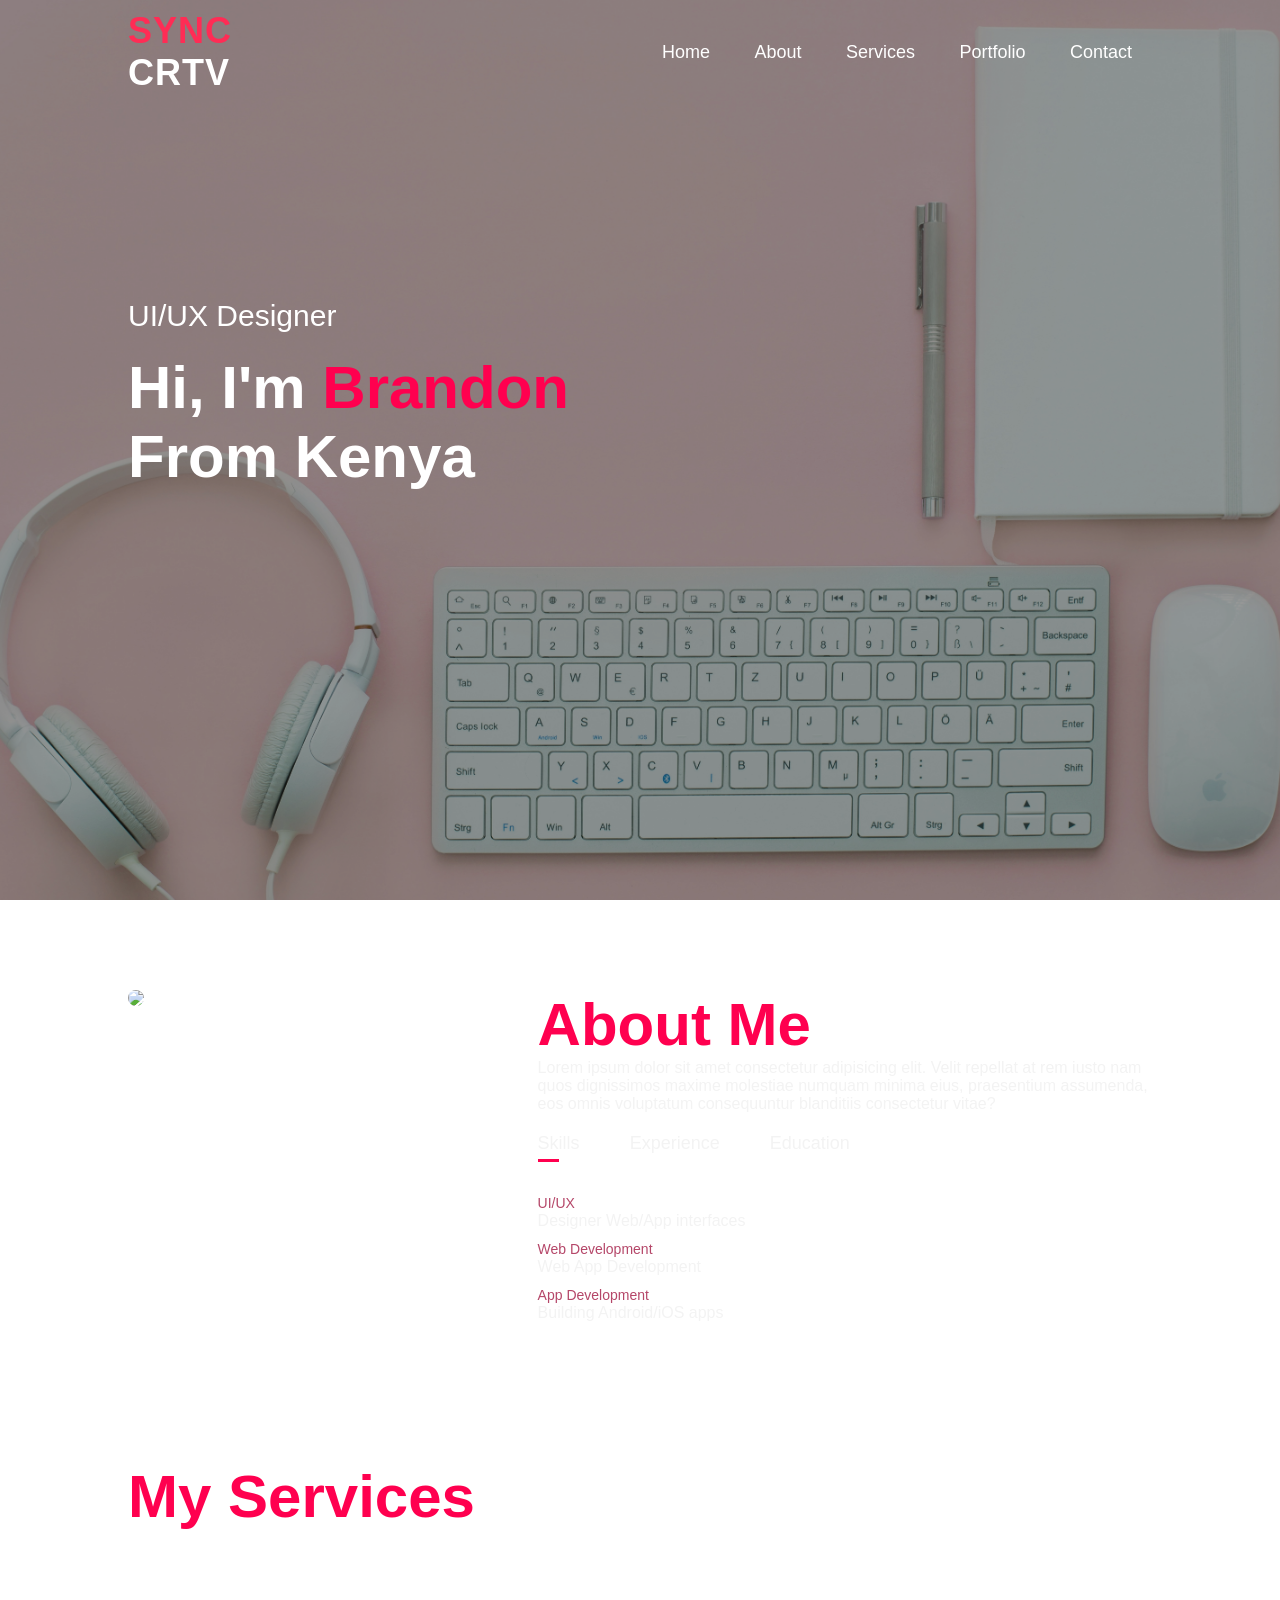
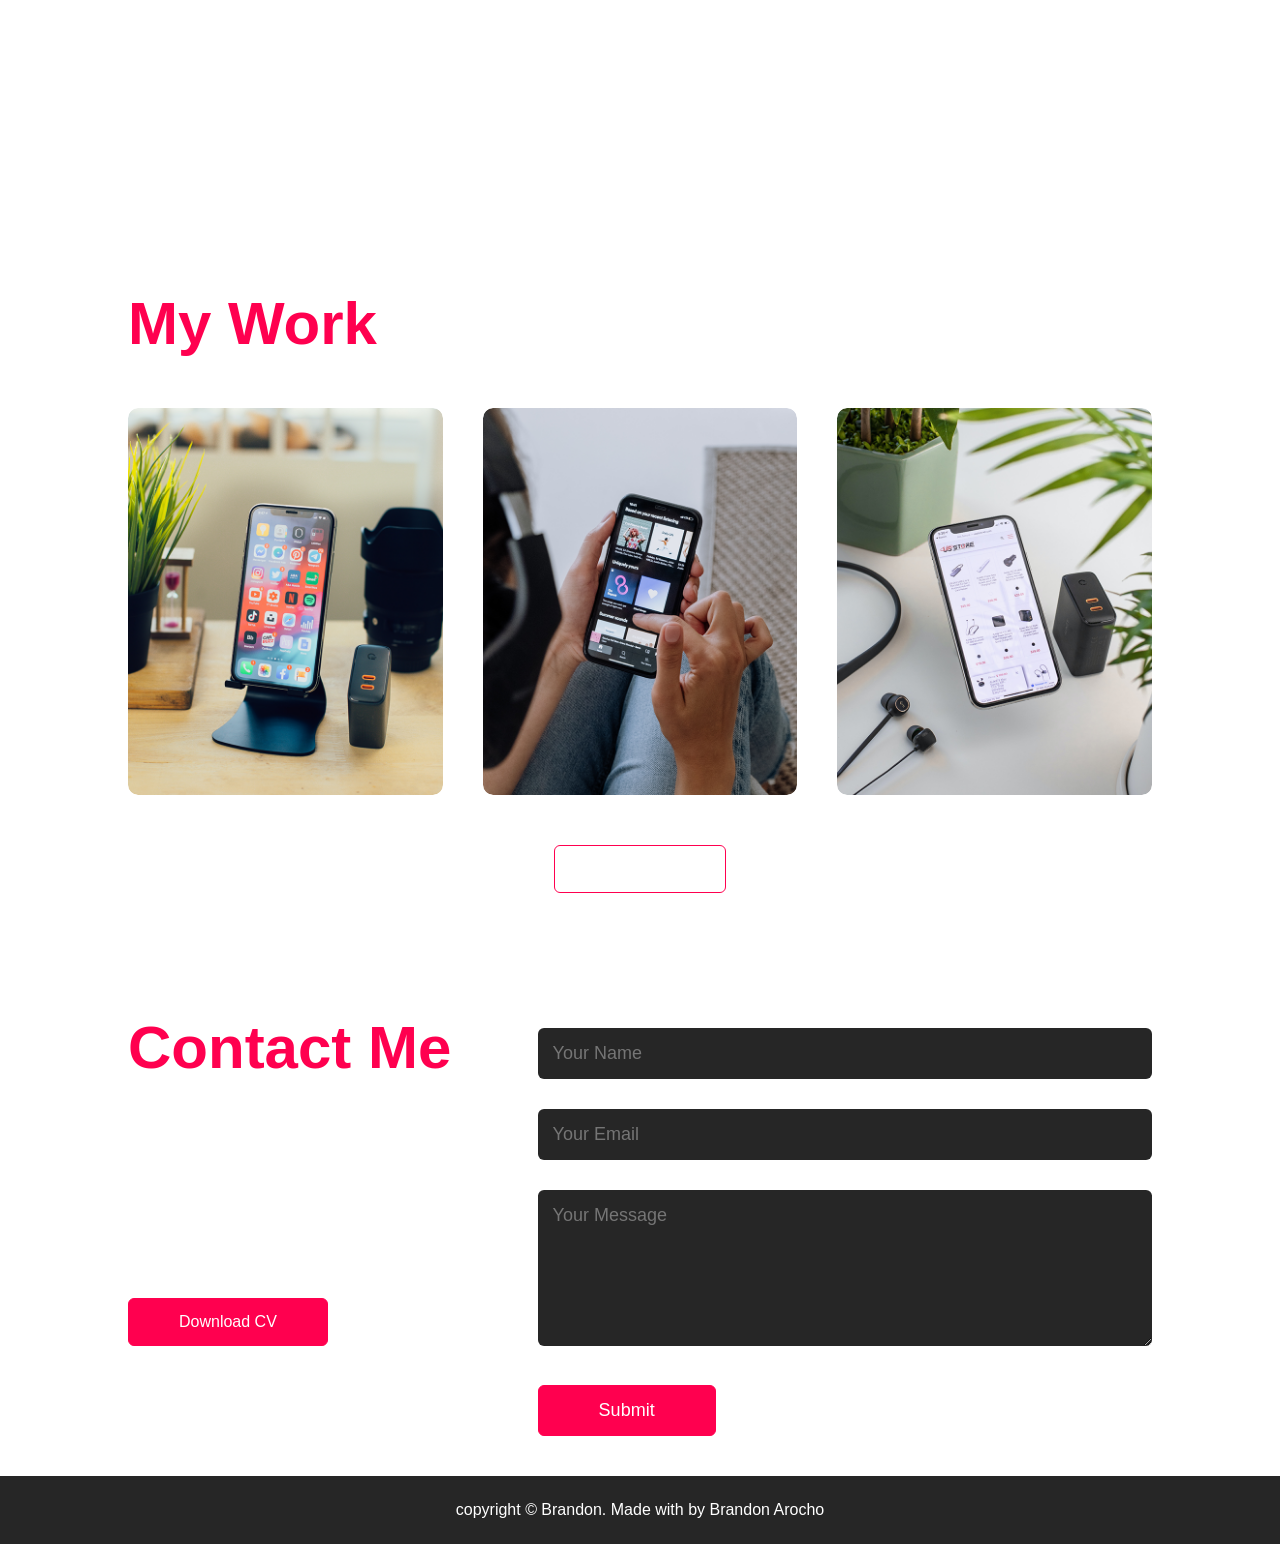
==== index.html @ b4cb6a2a "pushing my website" ====
<!DOCTYPE html>
<html lang="en">
<head>
    <meta charset="UTF-8">
    <meta name="viewport" content="width=device-width, initial-scale=1.0">
    <title>Portfolio</title>
    <link rel="stylesheet" href="style.css">
    <script src="https://kit.fontawesome.com/86b537907d.js" crossorigin="anonymous"></script>
</head>
<body>
    
    
    <div id="header">
        <div class="container">
            <nav>
                <!-- <h1 class="logo me-auto"><a href="index.html">SYNC CRTV</a></h1> -->
            <!-- <a href="#header"><img src="images/logo.png" class="logo"></a>     -->
                <h1 class="logo me-auto">
                    <a href="#header">
                        <span class="highlight">SYNC</span><br> CRTV
                    </a>
                </h1>
                <ul id="sidemenu">
                    <li><a href="#header">Home</a></li>
                    <li><a href="#about">About</a></li>
                    <li><a href="#services">Services</a></li>
                    <li><a href="#portfolio">Portfolio</a></li>
                    <li><a href="#contact">Contact</a></li>
                    <i class="fa-solid fa-xmark" onclick="closemenu()"></i>
                </ul>
                <i class="fa-solid fa-bars" onclick="openmenu()"></i>
            </nav>
            <div class="header-text">
                <p>UI/UX Designer</p>
                <h1>Hi, I'm <span>Brandon</span><br>From Kenya</h1>
            </div>
        </div>
    </div>



    

                    <!-- ABOUT SECTION -->


<div id="about">
    <div class="container">
        <div class="row">
            <div class="about-col-1">
                <img src="images/user2.jpg">
            </div>
            <div class="about-col-2">
                <h1 class="sub-title">About Me</h1>
                <p>Lorem ipsum dolor sit amet consectetur adipisicing elit. Velit repellat at rem iusto nam quos dignissimos maxime molestiae numquam minima eius, praesentium assumenda, eos omnis voluptatum consequuntur blanditiis consectetur vitae?</p>
                <div class="tab-titles">
                    <p class="tab-links active-link" onclick="opentab('skills')">Skills</p>
                    <p class="tab-links" onclick="opentab('experience')">Experience</p>
                    <p class="tab-links" onclick="opentab('education')">Education</p>
                </div>
                <div class="tab-contents active-tab" id="skills">
                    <ul>
                        <li><span>UI/UX</span><br>Designer Web/App interfaces</li>
                        <li><span>Web Development</span><br>Web App Development</li>
                        <li><span>App Development</span><br>Building Android/iOS apps</li>
                    </ul>
                </div>
                <div class="tab-contents" id="experience">
                    <ul>
                        <li><span>2024 - Current</span><br> Freelance WEB/APP Developer</li>
                    </ul>
                </div>
                <div class="tab-contents" id="education">
                    <ul>
                        <li><span>2023</span><br>WEB Development at Inceptor School of Tech</li>
                        <li><span>2024</span><br>App Development at Inceptor School of Tech</li>
                        <li><span>2024</span><br>UI/UX Design Training at Inceptor School of Tech</li>
                    </ul>
                </div>
            </div>
        </div>
    </div>
</div>

                <!-- SERVICES SECTION -->


<div id="services">
    <div class="container">
        <h1 class="sub-title">My Services</h1>
        <div class="services-list">
            <div>
                <i class="fa-solid fa-code"></i>
                <h2>Web Design</h2>
                <p>Lorem ipsum dolor sit amet, consectetur adipisicing elit. Sed nulla nibh,
                tincidunt sit amet sapien quis.</p>
                <a href="#">Learn More</a>
            </div>
            <div>
                <i class="fa-solid fa-crop"></i>
                <h2>UI/UX Design</h2>
                <p>Lorem ipsum dolor sit amet, consectetur adipisicing elit. Sed nulla nibh,
                tincidunt sit amet sapien quis.</p>
                <a href="#">Learn More</a>
            </div>
            <div>
                <i class="fa-brands fa-app-store"></i>
                <h2>APP Design</h2>
                <p>Lorem ipsum dolor sit amet, consectetur adipisicing elit. Sed nulla nibh,
                tincidunt sit amet sapien quis.</p>
                <a href="#">Learn More</a>
            </div>
        </div>
    </div>
</div>


        <!-- PORTFOLIO SECTION -->

<div id="portfolio">
    <div class="container">
        <h1 class="sub-title">My Work</h1>
        <div class="work-list">
            <div class="work">
                <img src="images/work-1.png">
                <div class="layer">
                    <h3>Social Media App</h3>
                    <p>The app connects you to talented people around the world.
                        Download it from the play/App store</p>
                        <a href="#"><i class="fa-solid fa-arrow-up-right-from-square"></i></a>
                    
                </div>
            </div>
            <div class="work">
                <img src="images/work-2.png">
                <div class="layer">
                    <h3>Music App</h3>
                    <p>The app connects you to all the music around the world.
                        Download it from the play/App store</p>
                        <a href="#"><i class="fa-solid fa-arrow-up-right-from-square"></i></a>
                    
                </div>
            </div>
            <div class="work">
                <img src="images/work-3.png">
                <div class="layer">
                    <h3>Online Shopping App</h3>
                    <p>The app connects you to sellers around the world.
                        Download it from the play/App store</p>
                        <a href="#"><i class="fa-solid fa-arrow-up-right-from-square"></i></a>
                    
                </div>
            </div>
        </div>
        <a href="#" class="btn">See More</a>
    </div>
</div> 


        <!-- CONTACT SECTION -->

<div id="contact">
    <div class="container">
        <div class="row">
            <div class="contact-left">
                <h1 class="sub-title">Contact Me</h1>
                <p><i class="fa-regular fa-envelope"></i> brandonarocho4@icloud.com</p>
                <p><i class="fa-solid fa-phone"></i> +254799313219</p>
                <div class="social-icons">
                    <a href="https://www.facebook.com/profile.php?id=61588145056865"><i class="fa-brands fa-facebook-f"></i></a>
                    <a href="https://x.com/arochoRA"><i class="fa-brands fa-x-twitter"></i></a>
                    <a href="https://www.instagram.com/ar.ocho_/"><i class="fa-brands fa-instagram"></i></a>
                    <a href="https://www.linkedin.com/in/brandon-arocho-05258331b/"><i class="fa-brands fa-linkedin"></i></a>
                </div>
                <a href="images/my-cv.pdf" download class="btn btn2">Download CV</a>
            </div>
            <div class="contact-right">
                <form name="submit-to-google-sheet">
                    <input type="text" name="Name" placeholder="Your Name" required>
                    <input type="email" name="Email" placeholder="Your Email" required>
                    <textarea name="Message" rows="6" placeholder="Your Message"></textarea>
                    <button type="submit" class="btn btn2">Submit</button>
                </form>
                <span id="msg"></span>
            </div>
        </div>
    </div>
    <div class="copyright">
        <p>copyright © Brandon. Made with <i class="fa-solid fa-heart"></i> by Brandon Arocho</p>
    </div>
</div>

<script>

    var tablinks = document.getElementsByClassName("tab-links");
    var tabcontents = document.getElementsByClassName("tab-contents");

    function opentab(tabname){
        for(tablink of tablinks){
            tablink.classList.remove("active-link");
        }
        for(tabcontent of tabcontents){
            tabcontent.classList.remove("active-tab");
        }
        event.currentTarget.classList.add("active-link")
        document.getElementById(tabname).classList.add("active-tab")
    }
</script>

<script>

    var sidemenu = document.getElementById("sidemenu");

    function openmenu(){
        sidemenu.style.right = "0"
    }
    function closemenu(){
        sidemenu.style.right = "-200px"
    }

</script>

<script>
	const scriptURL = 'https://script.google.com/macros/s/AKfycbzEw1FMGxEgFEa3-8qNNPQ0cVUKPmU4CEDezecmMsQTl_d6wvA-6NLXHxyAZWgbp5OH/exec'
	const form = document.forms['submit-to-google-sheet']
    const msg = document.getElementById("msg")

	form.addEventListener('submit', e => {
		e.preventDefault()
		fetch(scriptURL, { method: 'POST', body: new FormData(form) })
			.then(response => response.json())
			.then(response => {
                msg.innerHTML = "Message sent successfully"
                setTimeout(function(){
                    msg.innerHTML=""
                },5000)
                form.reset()
            })
			.catch(error => console.error('Error!', error.message))
	})
</script>

<script>
const nav = document.querySelector("nav");
const header = document.getElementById("header");

window.addEventListener("scroll", () => {
  if (window.scrollY > header.offsetHeight) {
    nav.classList.add("sticky");
  } else {
    nav.classList.remove("sticky");
  }
});
</script>

</body>
</html>
---- style.css ----
*{
    margin: 0;
    padding: 0;
    font-family: 'Poppins', sans-serif;
    box-sizing: border-box;
}
html{
    scroll-behavior: smooth;
}
body{
    /* background: #f0b2eb; */
    color: #fff;
    margin: 0;
    padding: 0;
    background-image: url('images/background2.jpg');
    background-size: cover;        /* makes it fill the whole screen */
    background-position: center;   /* keeps it centered */
    background-repeat: no-repeat;  /* no tiling */
    background-attachment: fixed;  /* THIS makes it stay when scrolling */
}
#header{
    width: 100%;
    height: 100vh;
    /* background-image: url(images/background2.jpg);
    background-size: cover;
    background-position: center; */
}





.container{
    padding: 10px 10%;
}

nav{
    display: flex;
    align-items: center;
    justify-content: space-between;
    flex-wrap: wrap;
    transition: all 0.4s ease; /* smooth slide/fade */
}

/* sticky effect */
nav.sticky {
  position: fixed;
  top: -80px;           /* start hidden above */
  left: 0;
  width: 100%;
  z-index: 1000;

  /* subtle blur + semi-transparent background */
  background: rgba(255, 255, 255, 0.1);  /* adjust 0.1 → 0.3 for opacity */
  backdrop-filter: blur(10px);

  /* slide down animation */
  animation: slideDown 0.3s forwards;
}

/* keyframes for slide/fade */
@keyframes slideDown {
  from {
    top: -80px;
    opacity: 0;
  }
  to {
    top: 0;
    opacity: 1;
  }
}


.logo{
    width: 140px;
    cursor: pointer;
}

.logo a {
  text-decoration: none;
  font-weight: 700;
  color: #ffffff;
  font-family: Arial, sans-serif;
   font-size: 36px;
  letter-spacing: 1px;
  white-space: nowrap;
}

.logo .highlight {
  color: #ff2c55; /* colored part */
}

.logo a::after {
  content: "";
  color: #ffffff; /* dot at the end */
}

nav ul li{
    display: inline-block;
    list-style: none;
    margin: 10px 20px;
}

nav ul li a{
    color: #fff;
    text-decoration: none;
    font-size: 18px;
    position: relative;
}
nav ul li a::after{
    content: '';
    width: 0%;
    height: 3px;
    background: #ff004f;
    position: absolute;
    left: 0;
    bottom: -6px;
    transition: 0.5s;
}
nav ul li a:hover::after{
    width: 100%;
}

.header-text{
    margin-top: 20%;
    font-size: 30px;
}
.header-text h1{
    font-size: 60px;
    margin-top: 20px;
}
.header-text h1 span{
 color: #ff004f;
}

/* ABOUT SECTION */

#about{
    padding: 80px 0;
    color: #f3f3f3;
}
.row{
    display: flex;
    justify-content: space-between;
    flex-wrap: wrap;
}

.about-col-1{
    flex-basis: 35%;
}
.about-col-1 h1{
    color: #f0b2eb;
}
.about-col-1 img{
    width: 100%;
    border-radius: 15px;
}

.about-col-2{
    flex-basis: 60%;
}
.sub-title{
    font-size: 60px;
    font-weight: 600;
    color: #ff004f;
}
.tab-titles{
    display: flex;
    margin: 20px 0 40px;
}
.tab-links{
    margin-right: 50px;
    font-size: 18px;
    font-weight: 500;
    cursor: pointer;
    position: relative;
}
.tab-links::after{
    content: '';
    width: 0;
    height: 3px;
    background: #ff004f;
    position: absolute;
    left: 0;
    bottom: -8px;
    transition: 0.5s;
}

.tab-links.active-link::after{
width: 50%;
}
.tab-contents ul li{
    list-style: none;
    margin: 10px 0;
}
.tab-contents ul li span{
    color: #b54769;
    font-size: 14px;
}
.tab-contents{
    display: none;
}
.tab-contents.active-tab{
    display: block;
}


                /* SERVICES SECTION */


 #services{
    padding: 30px 0;
 }               
.services-list{
    display: grid;
    grid-template-columns: repeat(auto-fit, minmax(250px, 1fr));
    grid-gap: 40px;
    margin-top: 50px;
}
.services-list div{
    /* background: #262626; */
    padding: 40px;
    font-size: 13px;
    font-weight: 300;
    border-radius: 10px;
    transition: background 0.5s, transform 0.5s;
}
.services-list div i{
    font-size: 50px;
    margin-bottom: 30px;
}
.services-list div h2{
    font-size: 30px;
    font-weight: 500;
    margin-bottom: 15px;
}
.services-list div a{
    text-decoration: none;
    color: #fff;
    font-size: 12px;
    margin-top: 20px;
    display: inline-block;
}
.services-list div:hover{
    background: #ff004f;
    transform: translateY(-10px);
}

        /* portfolio */

#portfolio{
    padding: 50px 0;
}
.work-list{
    display: grid;
    grid-template-columns: repeat(auto-fit, minmax(250px, 1fr));
    grid-gap: 40px;
    margin-top: 50px;
}
.work{
    border-radius: 10px;
    position: relative;
    overflow: hidden;
}
.work img{
    width: 100%;
    border-radius: 10px;
    display: block;
    transition: transform 0.5s;
}
.layer{
    width: 100%;
    height: 0;
    background: linear-gradient(rgba(0,0,0,0.6), #ff004f);
    border-radius: 10px;
    position: absolute;
    left: 0;
    bottom: 0;
    overflow: hidden;
    display: flex;
    align-items: center;
    justify-content: center;
    flex-direction: column;
    padding: 0 40px;
    text-align: center;
    font-size: 14px;
    transition: height 0.5s;
}
.layer h3{
    font-weight: 500;
    margin-bottom: 20px;
}
.layer a{
    margin-top: 20px;
    color: #ff004f;
    text-decoration: none;
    font-size: 18px;
    line-height: 60px;
    background: #fff;
    width: 60px;
    height: 60px;
    border-radius: 50%;
    text-align: center;
}
.work:hover img{
    transform: scale(1.1);
}
.work:hover .layer{
    height: 100%;
}
.btn{
    display: block;
    margin: 50px auto;
    width: fit-content;
    border: 1px solid #ff004f;
    padding: 14px 50px;
    border-radius: 6px;
    text-decoration: none;
    color: #fff;
    transition: 0.5s;
}
.btn:hover{
    background: #ff004f;
}


        /* CONTACT SECTION */

.contact-left{
    flex-basis: 35%;
}
.contact-right{
    flex-basis: 60%;
}
.contact-left p{
    margin-top: 30px;
}
.contact-left p i{
    color: #ff004f;
    margin-right: 15px;
    font-size: 25px;
}
.social-icons{
    margin-top: 30px;
}
.social-icons a{
    text-decoration: none;
    font-size: 30px;
    margin-right: 15px;
    color: #ababab;
    display: inline-block;
    transition: transform 0.5s;
}
.social-icons a:hover{
    color: #ff004f;
    transform: translateY(-5px);
}
.btn.btn2{
    display: inline-block;
    background: #ff004f;
}
.contact-right form{
    width: 100%;
}
form input, form textarea{
    width: 100%;
    border: 0;
    outline: none;
    background: #262626;
    padding: 15px;
    margin: 15px 0;
    color: #fff;
    font-size: 18px;
    border-radius: 6px;
}
form .btn2{
    padding: 14px 60px;
    font-size: 18px;
    margin-top: 20px;
    cursor: pointer;

}
.copyright{
    width: 100%;
    text-align: center;
    padding: 25px 0;
    background: #262626;
    font-weight: 300;
    margin-top: 20px;
}
.copyright i{
    color: #ff004f;
}

/* --------------------------- css for small screens ---------------*/
nav .fa-solid{
    display: none;
}

@media only screen and (max-width: 600px){
/* #header{
    background-image: url(images/phone-background.png);
} */
.header-text{
    margin-top: 100%;
    font-size: 16px;
}
.header-text h1{
    font-size: 30px;
}
nav .fa-solid{
    display: block;
    font-size: 25px;
}
nav ul{
    background: #ff004f;
    position: fixed;
    top: 0;
    right: -200px;
    width: 200px;
    height: 100vh;
    padding-top: 50px;
    z-index: 2;
    transition: right 0.5s;
}
nav ul li{
    display: block;
    margin: 25px;
}
nav ul .fa-solid{
    position: absolute;
    top: 25px;
    left: 25px;
    cursor: pointer;
}
.sub-title{
    font-size: 40px;
}
.about-col-1, .about-col-2{
    flex-basis: 100%;
}
.about-col-1{
    margin-bottom: 30px;
}
.about-col-2{
    font-size: 14px;
}
.tab-links{
    font-size: 16px;
    margin-right: 20px;
}
.contact-left, .contact-right{
    flex-basis: 100%;
}
.copyright{
    font-size: 14px;
}
}
#msg{
    color: #61b752;
    margin-top: -40px;
    display: block;
}



/* background layer */
body::before {
  content: "";
  position: fixed;
  inset: 0;
  background: url('your-image.jpg') center/cover no-repeat;
  z-index: -2;
}

/* overlay layer */
body::after {
  content: "";
  position: fixed;
  inset: 0;
  background: rgba(0,0,0,0.4);
  z-index: -1;
}
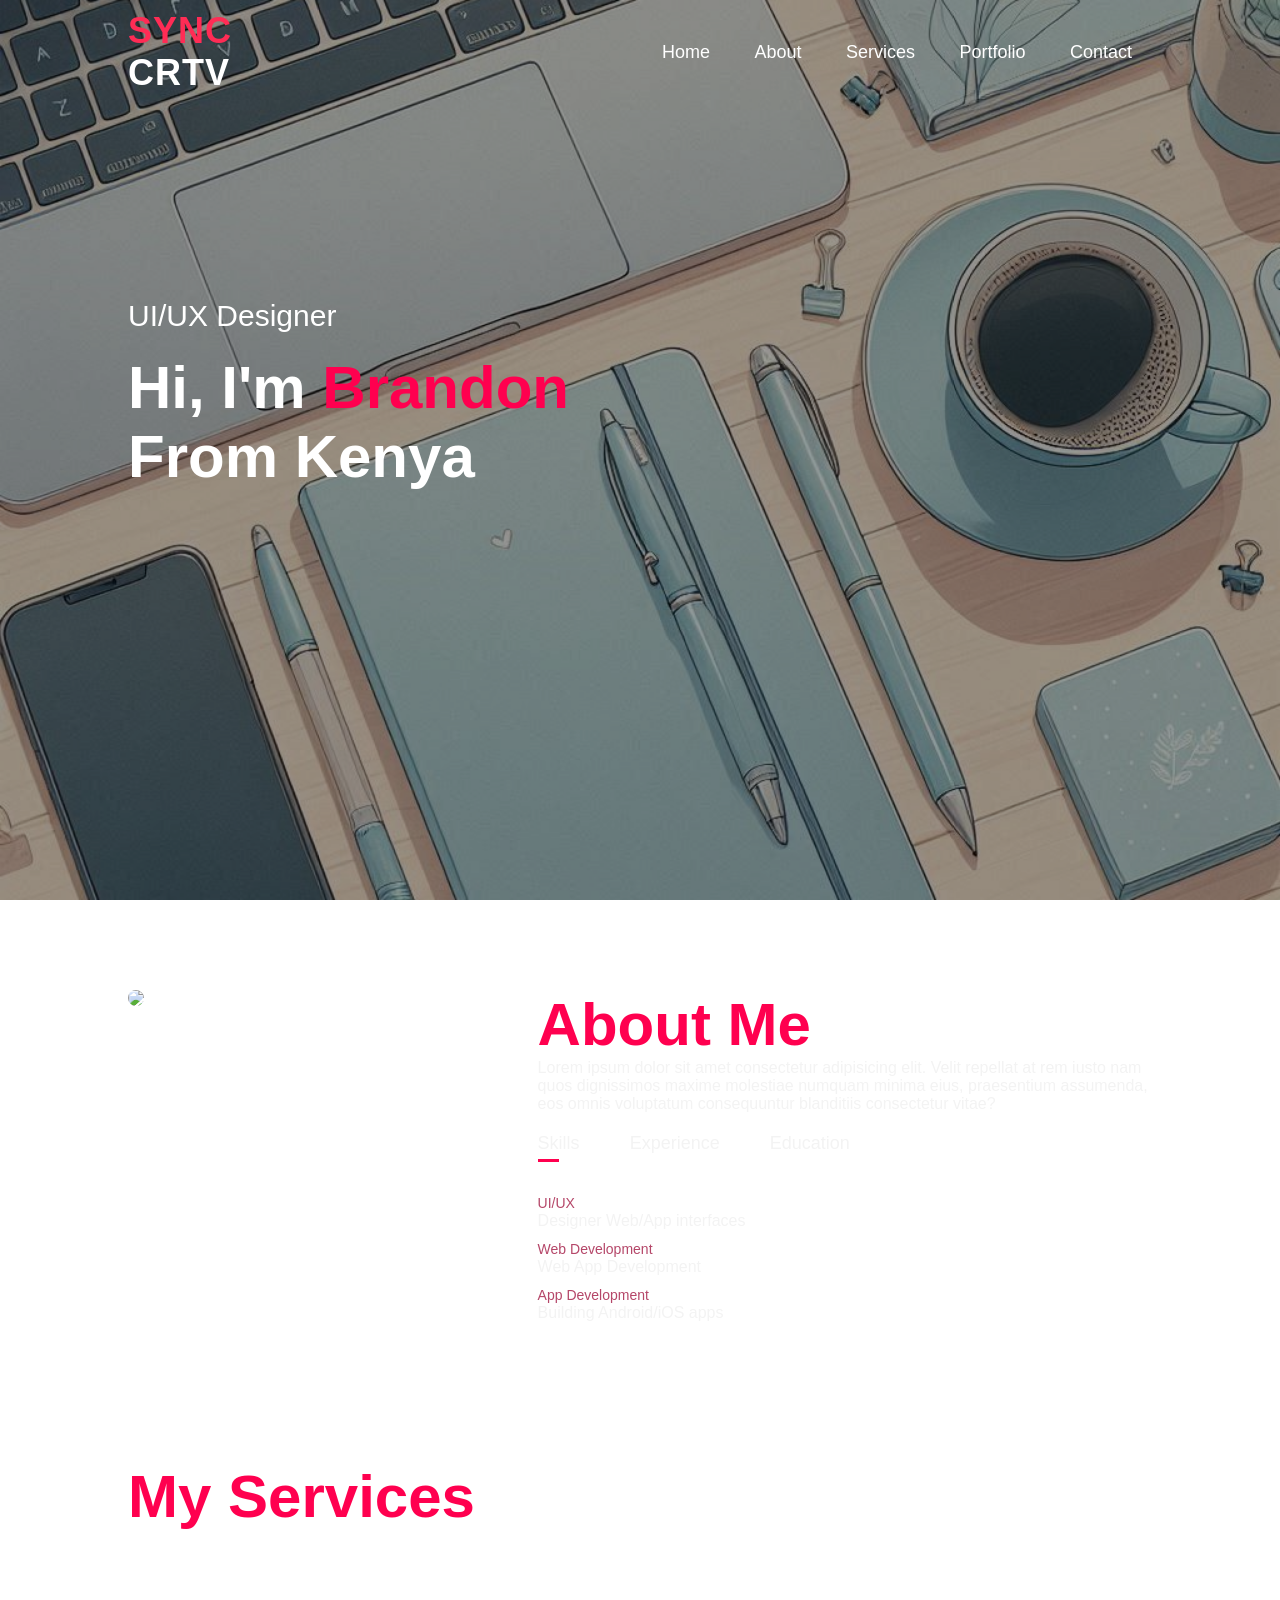
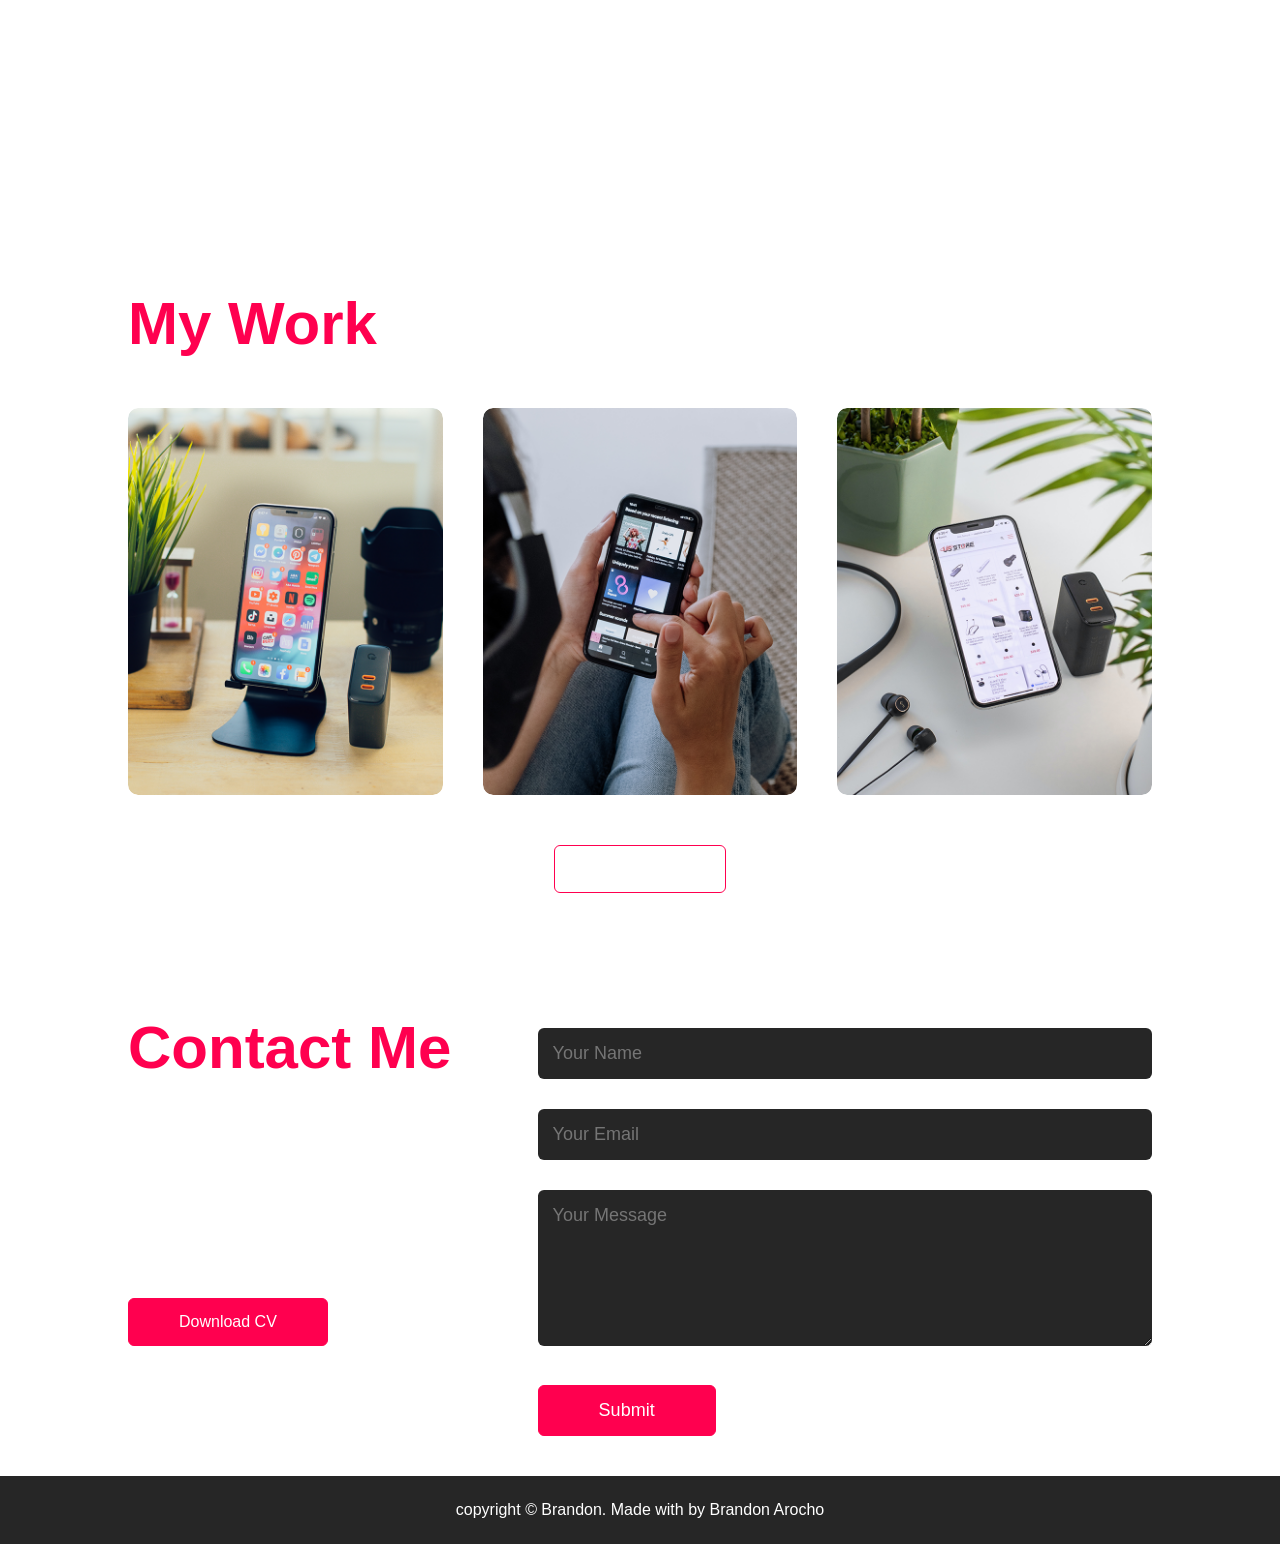
==== commit 7dd18227: "Updated portfolio content" ====
--- a/index.html
+++ b/index.html
@@ -190,6 +190,8 @@
     </div>
 </div>
 
+<div class="bg"></div>
+
 <script>
 
     var tablinks = document.getElementsByClassName("tab-links");
--- a/style.css
+++ b/style.css
@@ -398,6 +398,16 @@
 }
 
 @media only screen and (max-width: 600px){
+
+
+body {
+    background-image: url('images/background_mbl.jpg');
+    background-size: cover;
+    background-position: top center; /* 👈 key fix */
+  }
+
+
+
 /* #header{
     background-image: url(images/phone-background.png);
 } */
@@ -480,4 +490,12 @@
   inset: 0;
   background: rgba(0,0,0,0.4);
   z-index: -1;
+}
+
+
+.bg {
+  position: fixed;
+  inset: 0;
+  background: url('images/background_mbl.jpg') center/cover no-repeat;
+  z-index: -1;
 }
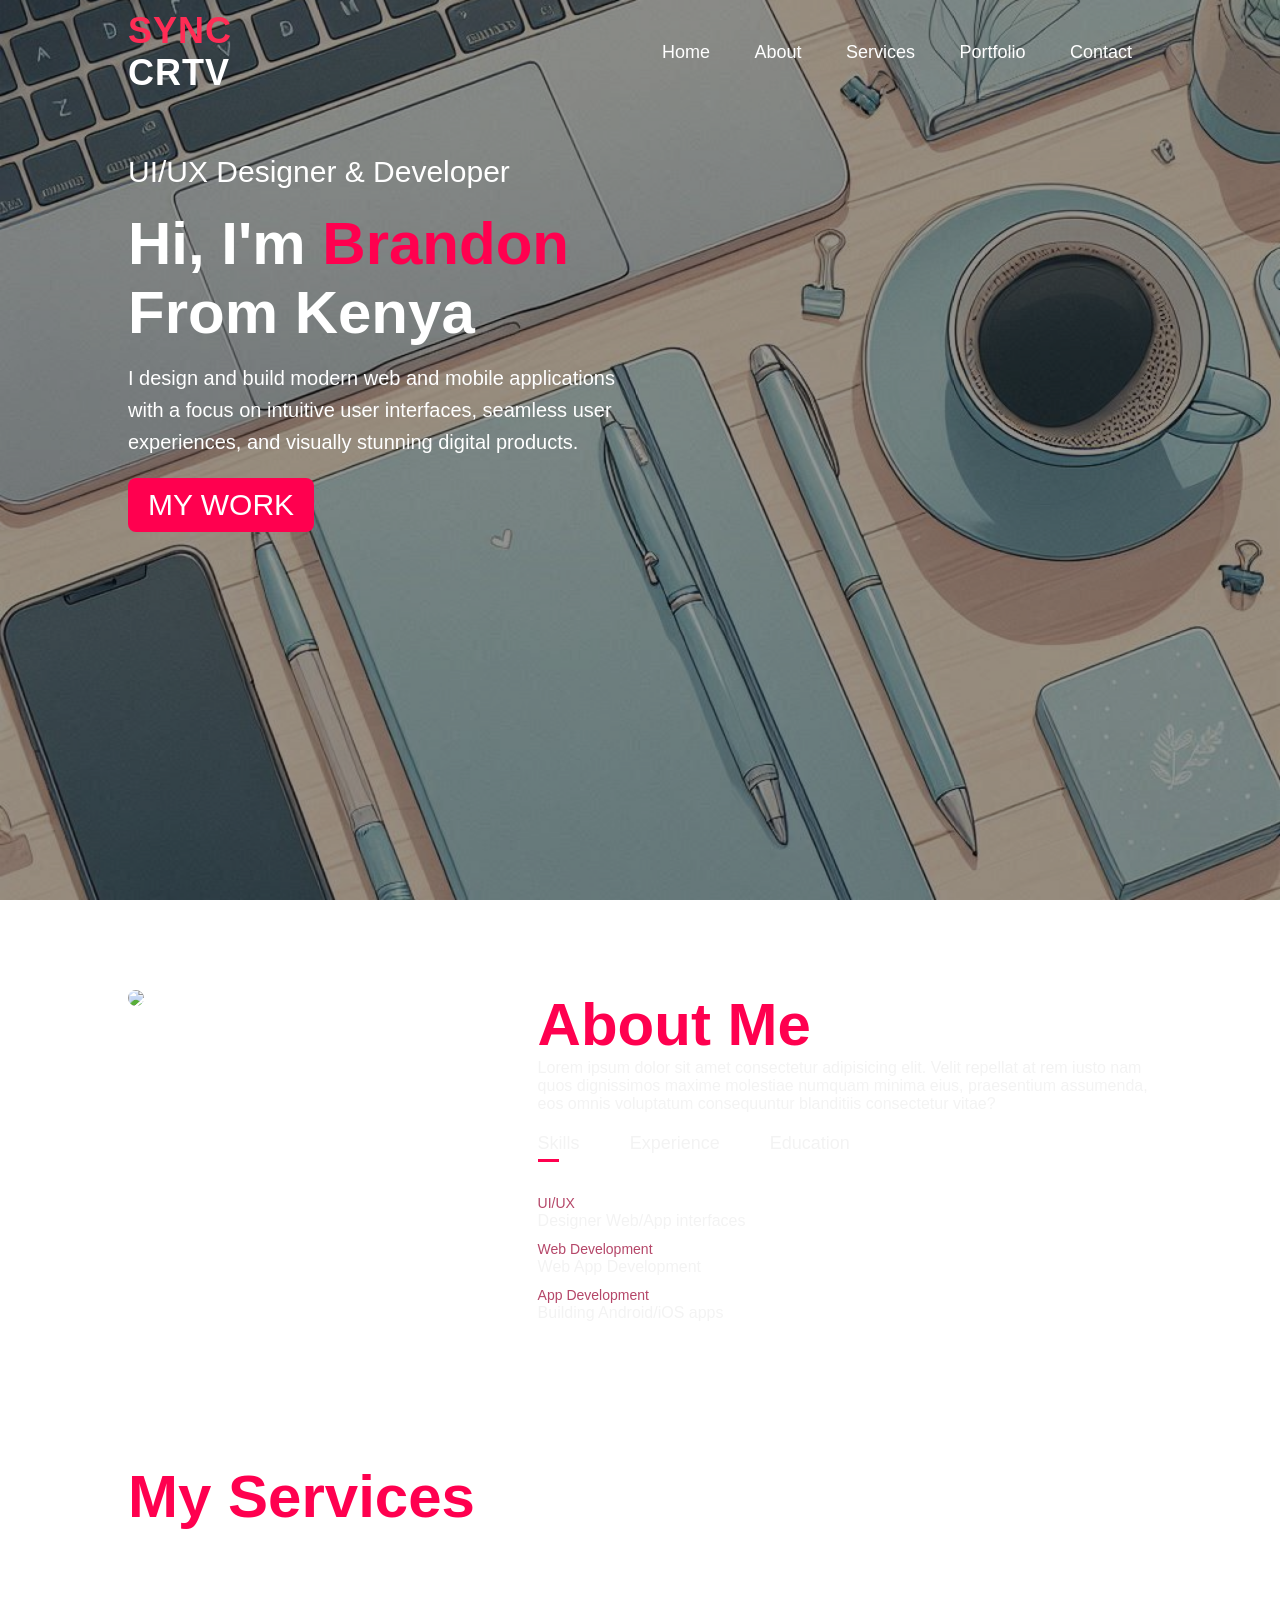
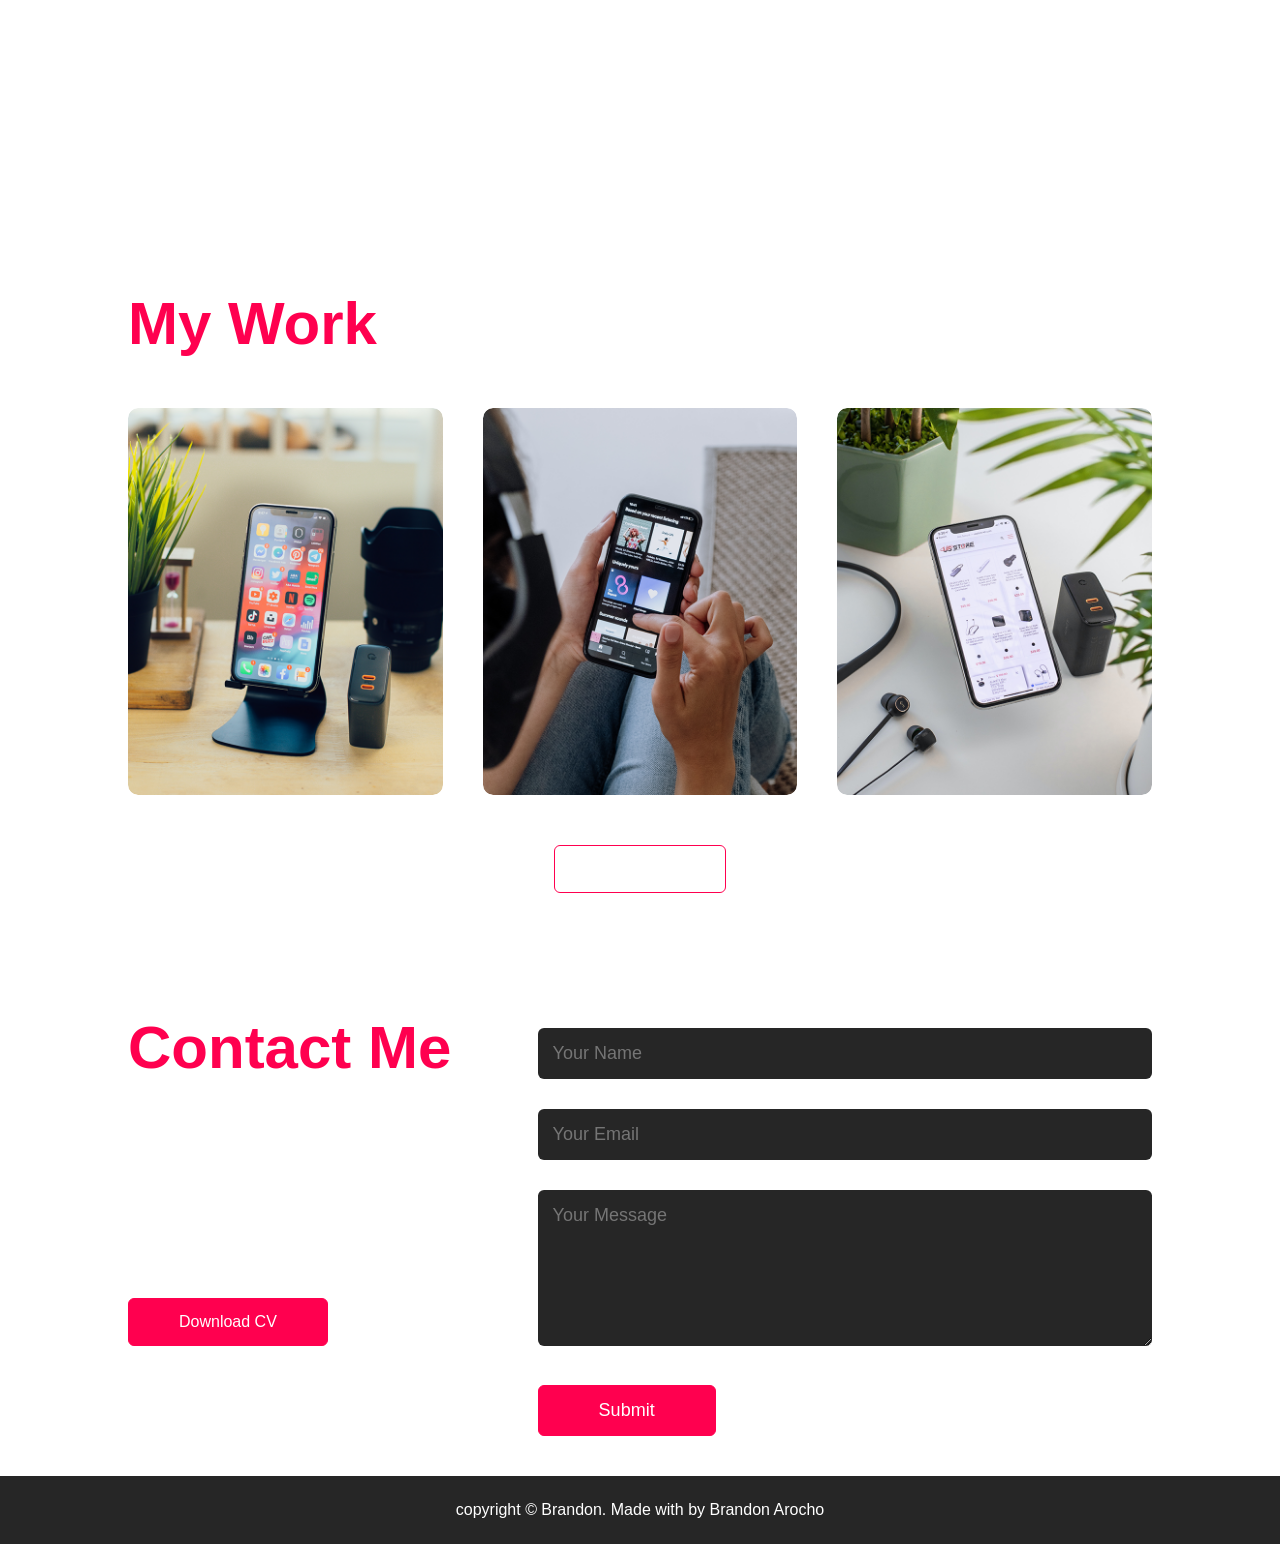
==== commit 957cacd9: "Updated portfolio content" ====
--- a/index.html
+++ b/index.html
@@ -5,6 +5,7 @@
     <meta name="viewport" content="width=device-width, initial-scale=1.0">
     <title>Portfolio</title>
     <link rel="stylesheet" href="style.css">
+    <link rel="stylesheet" href="header.css">
     <script src="https://kit.fontawesome.com/86b537907d.js" crossorigin="anonymous"></script>
 </head>
 <body>
@@ -31,8 +32,12 @@
                 <i class="fa-solid fa-bars" onclick="openmenu()"></i>
             </nav>
             <div class="header-text">
-                <p>UI/UX Designer</p>
+                <p>UI/UX Designer & Developer</p>
                 <h1>Hi, I'm <span>Brandon</span><br>From Kenya</h1>
+                <p class="hero-subtext">
+                    I design and build modern web and mobile applications with a focus on intuitive user interfaces, seamless user experiences, and visually stunning digital products.
+                </p>
+                <a href="products.html" class="hero-cta">MY WORK</a>
             </div>
         </div>
     </div>
@@ -127,7 +132,7 @@
                     <h3>Social Media App</h3>
                     <p>The app connects you to talented people around the world.
                         Download it from the play/App store</p>
-                        <a href="#"><i class="fa-solid fa-arrow-up-right-from-square"></i></a>
+                        <a href="work.html?id=1" class="card"><i class="fa-solid fa-arrow-up-right-from-square"></i></a>
                     
                 </div>
             </div>
@@ -137,7 +142,7 @@
                     <h3>Music App</h3>
                     <p>The app connects you to all the music around the world.
                         Download it from the play/App store</p>
-                        <a href="#"><i class="fa-solid fa-arrow-up-right-from-square"></i></a>
+                        <a href="work.html?id=2" class="card"><i class="fa-solid fa-arrow-up-right-from-square"></i></a>
                     
                 </div>
             </div>
@@ -147,12 +152,12 @@
                     <h3>Online Shopping App</h3>
                     <p>The app connects you to sellers around the world.
                         Download it from the play/App store</p>
-                        <a href="#"><i class="fa-solid fa-arrow-up-right-from-square"></i></a>
+                        <a href="work.html?id=3" class="card"><i class="fa-solid fa-arrow-up-right-from-square"></i></a>
                     
                 </div>
             </div>
         </div>
-        <a href="#" class="btn">See More</a>
+        <a href="products.html" class="btn">See More</a>
     </div>
 </div> 
 
@@ -210,16 +215,15 @@
 </script>
 
 <script>
-
     var sidemenu = document.getElementById("sidemenu");
 
     function openmenu(){
-        sidemenu.style.right = "0"
+        sidemenu.classList.add("active");
     }
+
     function closemenu(){
-        sidemenu.style.right = "-200px"
+        sidemenu.classList.remove("active");
     }
-
 </script>
 
 <script>
@@ -255,5 +259,20 @@
 });
 </script>
 
+
+<script id="hero_anim_js">
+window.addEventListener('DOMContentLoaded', () => {
+    const heroText = document.querySelector('.header-text');
+    const ctaButton = document.querySelector('.hero-cta');
+
+    // Add visible class after short delay
+    setTimeout(() => {
+        heroText.classList.add('visible');
+        if (ctaButton) ctaButton.classList.add('visible');
+    }, 100); // small delay to allow CSS transition
+});
+</script>
+
+
 </body>
 </html>
--- a/style.css
+++ b/style.css
@@ -27,6 +27,32 @@
 }
 
 
+.hero-cta {
+    display: inline-block;
+    margin-top: 20px;
+    padding: 10px 20px;
+    background: #ff004f; /* blush pink accent */
+    color: #fff;
+    font-weight: 500; /* medium, bold but not too heavy */
+    border-radius: 8px;
+    text-decoration: none;
+    transition: transform 0.2s, background 0.2s;
+}
+
+.hero-cta:hover {
+    background: #e60046; /* slightly darker on hover */
+    transform: translateY(-2px);
+}
+
+.header-text .hero-subtext {
+    font-size: 20px;
+    line-height: 1.6;
+    margin-top: 15px;
+    max-width: 500px; /* keeps it neat */
+    color: #fff; /* or blush pink if you prefer */
+    font-weight: 400; /* makes it normal weight, not bold */
+}
+
 
 
 
@@ -122,7 +148,7 @@
 }
 
 .header-text{
-    margin-top: 20%;
+    margin-top: 6%;
     font-size: 30px;
 }
 .header-text h1{
@@ -412,7 +438,7 @@
     background-image: url(images/phone-background.png);
 } */
 .header-text{
-    margin-top: 100%;
+    margin-top: 40%;
     font-size: 16px;
 }
 .header-text h1{
@@ -426,13 +452,23 @@
     background: #ff004f;
     position: fixed;
     top: 0;
-    right: -200px;
+    right: 0;
     width: 200px;
     height: 100vh;
     padding-top: 50px;
     z-index: 2;
-    transition: right 0.5s;
-}
+
+    transform: translateX(100%); /* hidden */
+    transition: transform 0.3s ease;
+    will-change: transform;
+}
+
+/* when menu is open */
+nav ul.active{
+    transform: translateX(0);
+}
+
+
 nav ul li{
     display: block;
     margin: 25px;
@@ -466,6 +502,8 @@
     font-size: 14px;
 }
 }
+
+
 #msg{
     color: #61b752;
     margin-top: -40px;
@@ -498,4 +536,8 @@
   inset: 0;
   background: url('images/background_mbl.jpg') center/cover no-repeat;
   z-index: -1;
-}+}
+
+/* Products SECTION */
+
+
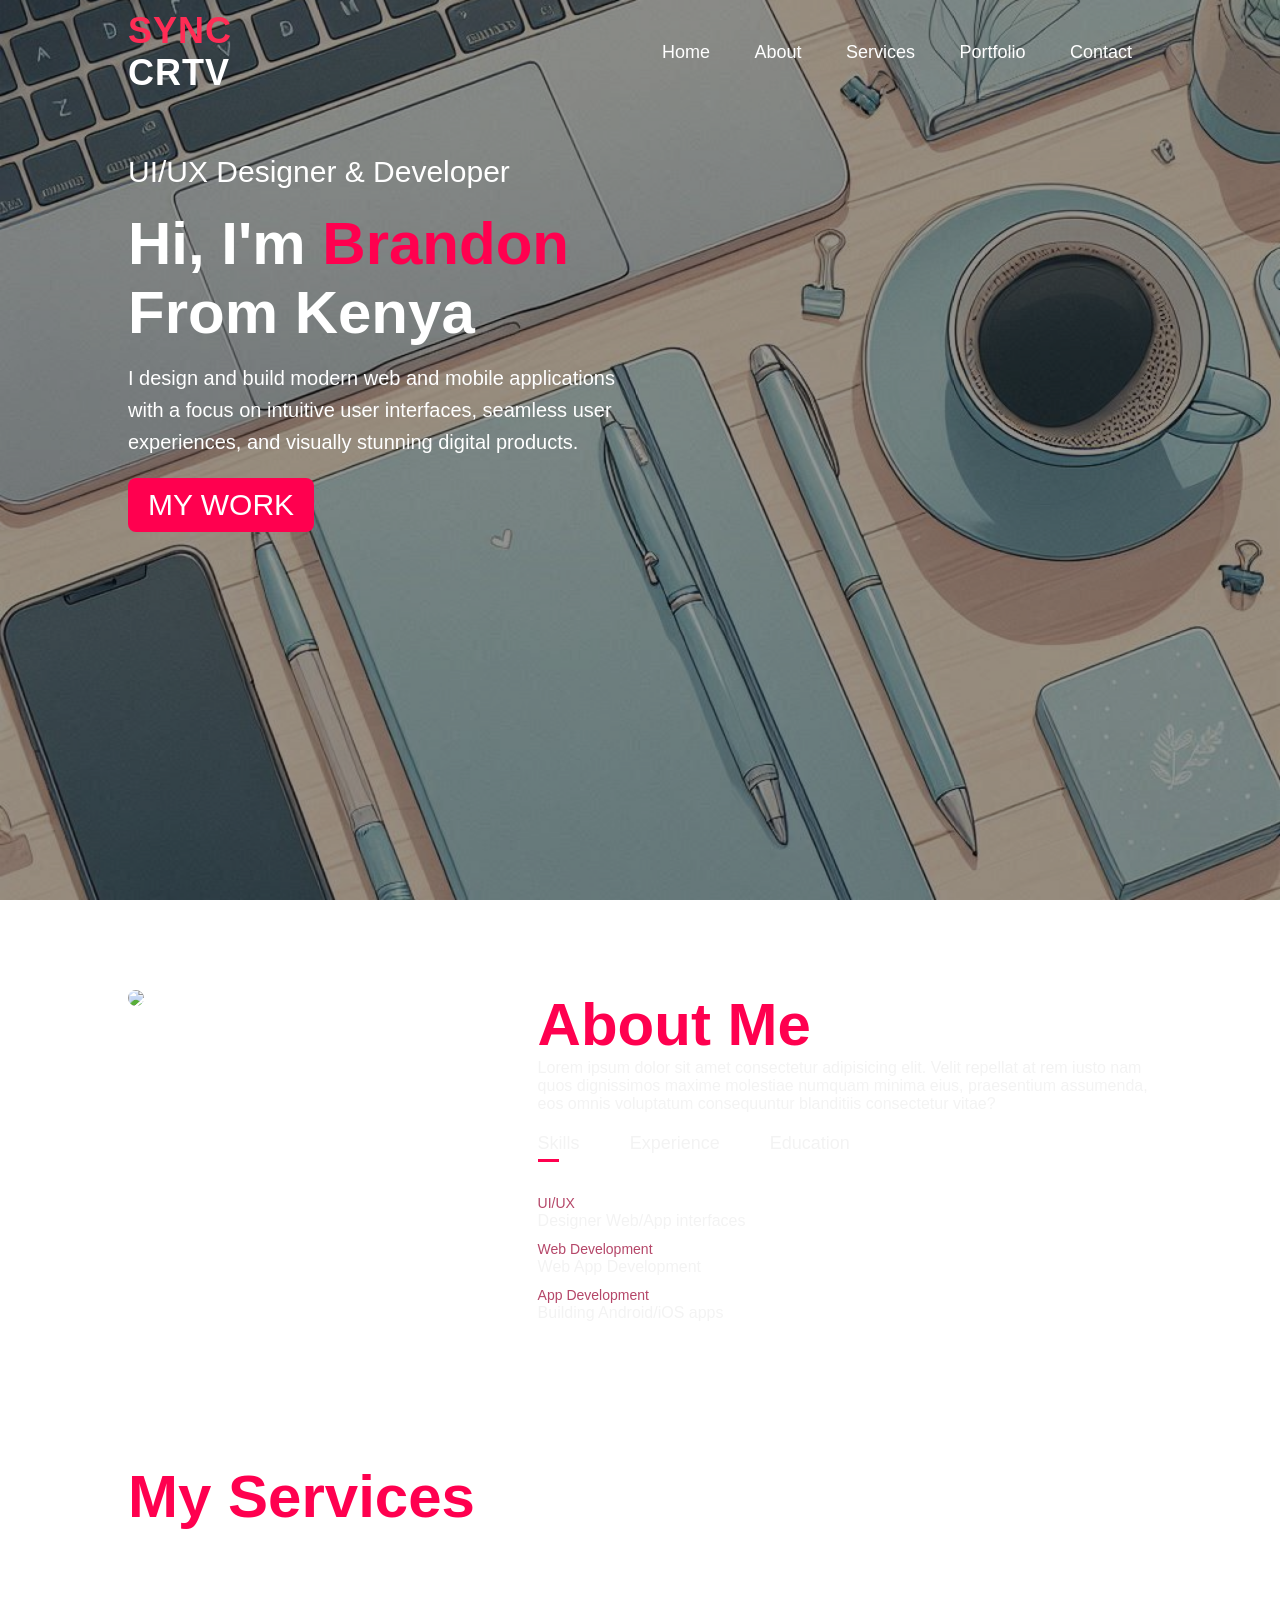
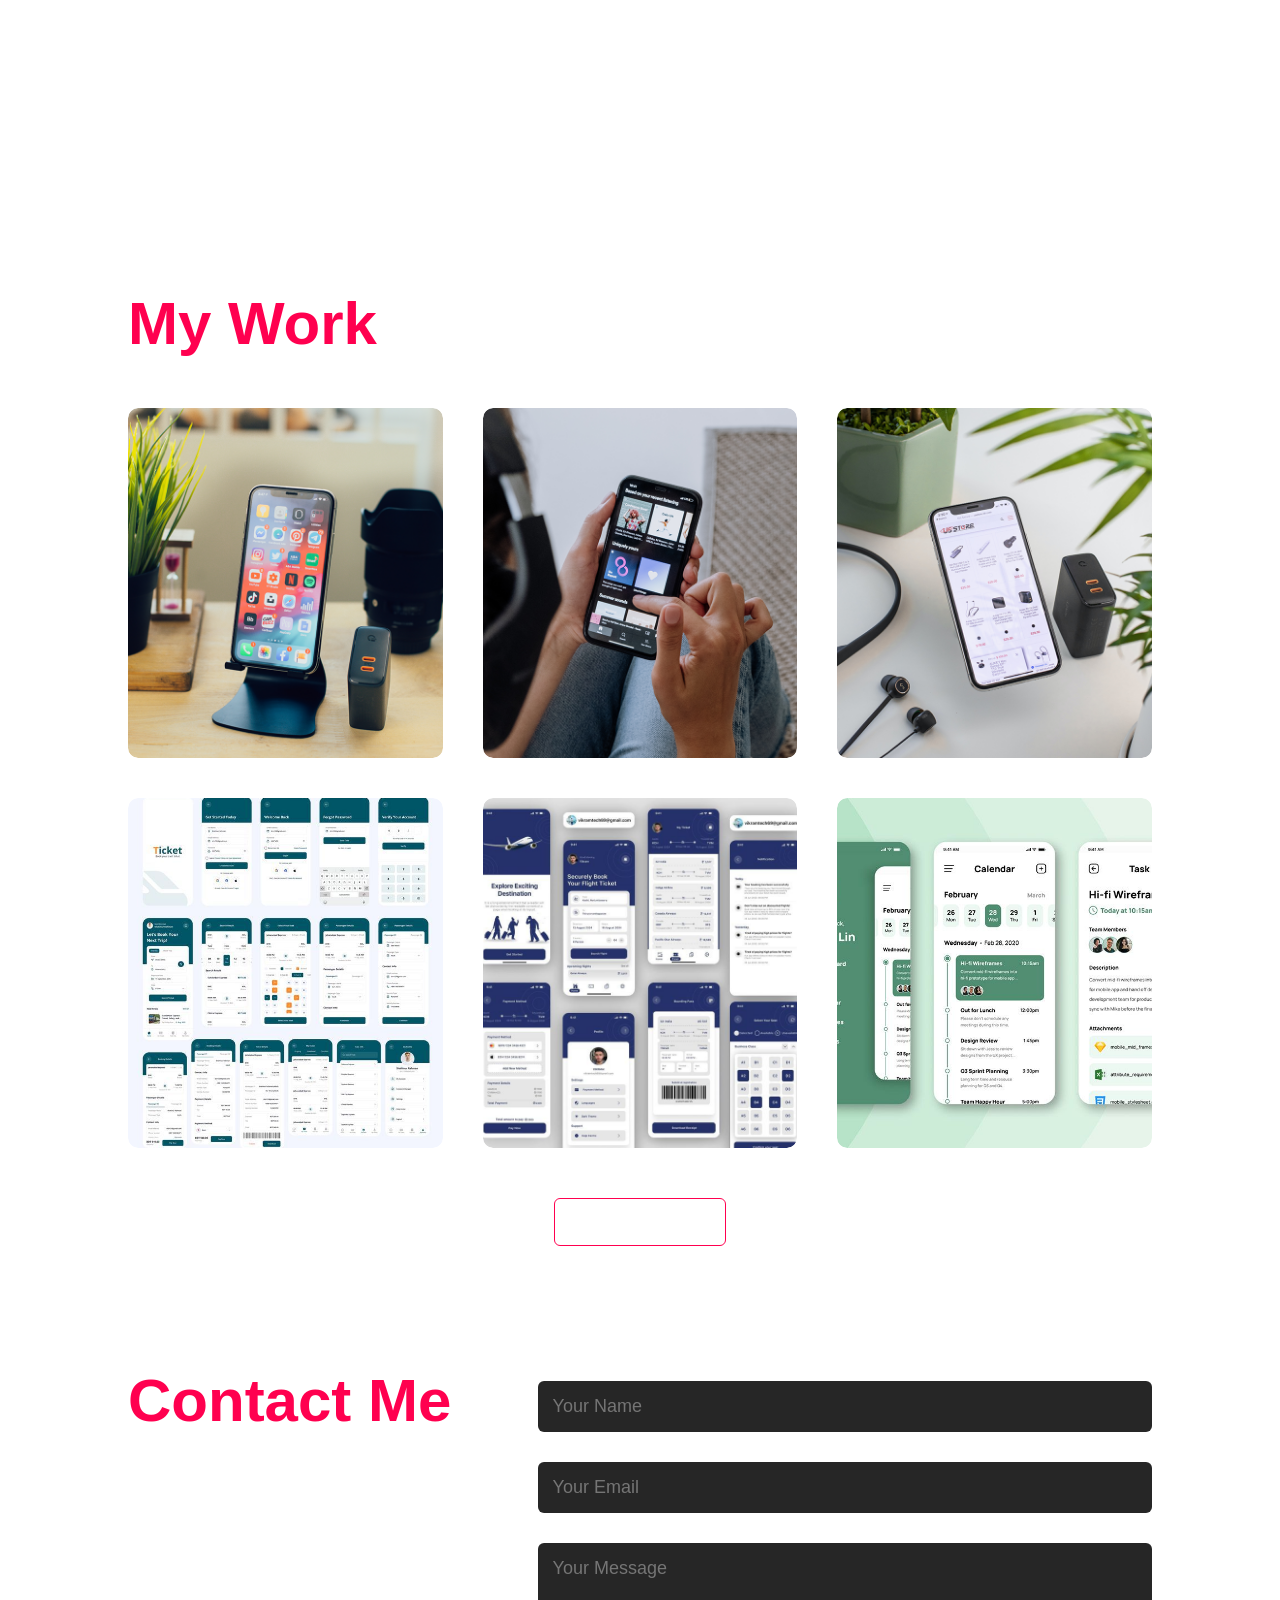
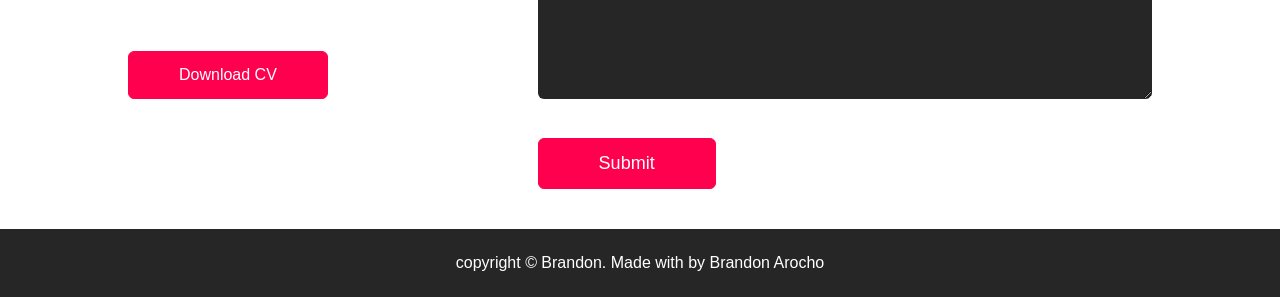
==== commit 58f69ea4: "Updated portfolio content" ====
--- a/index.html
+++ b/index.html
@@ -6,6 +6,7 @@
     <title>Portfolio</title>
     <link rel="stylesheet" href="style.css">
     <link rel="stylesheet" href="header.css">
+    <link rel="stylesheet" href="mobile.css">
     <script src="https://kit.fontawesome.com/86b537907d.js" crossorigin="anonymous"></script>
 </head>
 <body>
@@ -156,6 +157,36 @@
                     
                 </div>
             </div>
+            <div class="work">
+                <img src="images/train_app.jpg">
+                <div class="layer">
+                    <h3>Online Shopping App</h3>
+                    <p>The app connects you to sellers around the world.
+                        Download it from the play/App store</p>
+                        <a href="work.html?id=3" class="card"><i class="fa-solid fa-arrow-up-right-from-square"></i></a>
+                    
+                </div>
+            </div>
+            <div class="work">
+                <img src="images/trvel.jpg">
+                <div class="layer">
+                    <h3>Online Shopping App</h3>
+                    <p>The app connects you to sellers around the world.
+                        Download it from the play/App store</p>
+                        <a href="work.html?id=3" class="card"><i class="fa-solid fa-arrow-up-right-from-square"></i></a>
+                    
+                </div>
+            </div>
+            <div class="work">
+                <img src="images/calen.jpg">
+                <div class="layer">
+                    <h3>Online Shopping App</h3>
+                    <p>The app connects you to sellers around the world.
+                        Download it from the play/App store</p>
+                        <a href="work.html?id=3" class="card"><i class="fa-solid fa-arrow-up-right-from-square"></i></a>
+                    
+                </div>
+            </div>
         </div>
         <a href="products.html" class="btn">See More</a>
     </div>
--- a/style.css
+++ b/style.css
@@ -418,89 +418,8 @@
     color: #ff004f;
 }
 
-/* --------------------------- css for small screens ---------------*/
 nav .fa-solid{
     display: none;
-}
-
-@media only screen and (max-width: 600px){
-
-
-body {
-    background-image: url('images/background_mbl.jpg');
-    background-size: cover;
-    background-position: top center; /* 👈 key fix */
-  }
-
-
-
-/* #header{
-    background-image: url(images/phone-background.png);
-} */
-.header-text{
-    margin-top: 40%;
-    font-size: 16px;
-}
-.header-text h1{
-    font-size: 30px;
-}
-nav .fa-solid{
-    display: block;
-    font-size: 25px;
-}
-nav ul{
-    background: #ff004f;
-    position: fixed;
-    top: 0;
-    right: 0;
-    width: 200px;
-    height: 100vh;
-    padding-top: 50px;
-    z-index: 2;
-
-    transform: translateX(100%); /* hidden */
-    transition: transform 0.3s ease;
-    will-change: transform;
-}
-
-/* when menu is open */
-nav ul.active{
-    transform: translateX(0);
-}
-
-
-nav ul li{
-    display: block;
-    margin: 25px;
-}
-nav ul .fa-solid{
-    position: absolute;
-    top: 25px;
-    left: 25px;
-    cursor: pointer;
-}
-.sub-title{
-    font-size: 40px;
-}
-.about-col-1, .about-col-2{
-    flex-basis: 100%;
-}
-.about-col-1{
-    margin-bottom: 30px;
-}
-.about-col-2{
-    font-size: 14px;
-}
-.tab-links{
-    font-size: 16px;
-    margin-right: 20px;
-}
-.contact-left, .contact-right{
-    flex-basis: 100%;
-}
-.copyright{
-    font-size: 14px;
-}
 }
 
 
@@ -540,4 +459,12 @@
 
 /* Products SECTION */
 
-
+/* Force all work images to have the same size on desktop */
+@media (min-width: 701px) {
+  .work img {
+    width: 100%;             /* fill container width */
+    height: 350px;           /* fixed height for all cards */
+    object-fit: cover;       /* crop/cover images neatly */
+    border-radius: 10px;
+  }
+}
--- a/mobile.css
+++ b/mobile.css
@@ -0,0 +1,179 @@
+html{
+    scroll-behavior: smooth;
+}
+
+
+/* Mobile responsive for work.html gallery */
+@media (max-width: 700px) {
+  .product-container {
+    flex-direction: column; /* stack columns */
+    gap: 30px;
+    padding: 20px;
+  }
+
+  .product-images,
+  .product-details {
+    flex: 1 1 100%; /* take full width */
+  }
+
+  #thumbnails {
+    grid-template-columns: repeat(2, 1fr); /* keep 2 per row on mobile */
+    gap: 12px;
+  }
+
+  #thumbnails img {
+    width: 100%;  /* fills the cell */
+    height: auto; /* keeps aspect ratio */
+  }
+
+  #main-img {
+    max-height: 400px; /* adjust for mobile */
+  }
+}
+
+
+/* --------------------------- css for small screens ---------------*/
+
+@media only screen and (max-width: 600px){
+
+
+body {
+    background-image: url('images/background_mbl.jpg');
+    background-size: cover;
+    background-position: top center; /* 👈 key fix */
+  }
+
+
+
+/* #header{
+    background-image: url(images/phone-background.png);
+} */
+.header-text{
+    margin-top: 40%;
+    font-size: 16px;
+}
+.header-text h1{
+    font-size: 30px;
+}
+nav .fa-solid{
+    display: block;
+    font-size: 25px;
+}
+nav ul{
+    background: #ff004f;
+    position: fixed;
+    top: 0;
+    right: 0;
+    width: 200px;
+    height: 100vh;
+    padding-top: 50px;
+    z-index: 2;
+
+    transform: translateX(100%); /* hidden */
+    transition: transform 0.3s ease;
+    will-change: transform;
+}
+
+/* when menu is open */
+nav ul.active{
+    transform: translateX(0);
+}
+
+
+nav ul li{
+    display: block;
+    margin: 25px;
+}
+nav ul .fa-solid{
+    position: absolute;
+    top: 25px;
+    left: 25px;
+    cursor: pointer;
+}
+.sub-title{
+    font-size: 40px;
+}
+.about-col-1, .about-col-2{
+    flex-basis: 100%;
+}
+.about-col-1{
+    margin-bottom: 30px;
+}
+.about-col-2{
+    font-size: 14px;
+}
+.tab-links{
+    font-size: 16px;
+    margin-right: 20px;
+}
+.contact-left, .contact-right{
+    flex-basis: 100%;
+}
+.copyright{
+    font-size: 14px;
+}
+}
+
+@media (max-width: 700px) {
+  .products-section .card h3 {
+    text-shadow: 0 1px 2px rgba(0,0,0,0.1);
+    opacity: 0;
+    transform: translateY(100%);
+
+    /* Glass effect */
+    background: rgba(255, 230, 234, 0.6); /* soft blush pink */
+    backdrop-filter: blur(10px);
+    -webkit-backdrop-filter: blur(10px);
+
+    color: #ff004f;
+    border-top: 1px solid rgba(255,255,255,0.4);
+
+    /* smoother look */
+    padding: 14px;
+  }
+
+  /* remove dark overlay */
+  .products-section .card::after {
+    display: none;
+  }
+
+  .products-section .products {
+    grid-template-columns: repeat(2, 1fr); /* ✅ 2 per row */
+    gap: 12px; /* slightly tighter spacing for mobile */
+    padding: 0 15px; /* reduce side padding */
+  }
+
+  .products-section .card {
+    border-radius: 8px; /* slightly smaller radius */
+  }
+
+  
+}
+
+
+/* Mobile: 2 cards per row in My Work section */
+@media (max-width: 700px) {
+  .work-list {
+    grid-template-columns: repeat(2, 1fr);
+    grid-gap: 20px; /* slightly smaller gap for mobile */
+  }
+}
+
+
+/* -------------------- MOBILE UNIFORM CARDS -------------------- */
+@media (max-width: 700px) {
+  .work-list {
+    grid-template-columns: repeat(2, 1fr); /* 2 per row on mobile */
+    grid-gap: 20px;
+  }
+
+  .work img {
+    height: 250px; /* all images same height */
+    object-fit: cover; /* ensures it fills nicely */
+    width: 100%;
+  }
+
+  .layer {
+    padding: 0 15px; /* smaller padding for mobile */
+  }
+}
